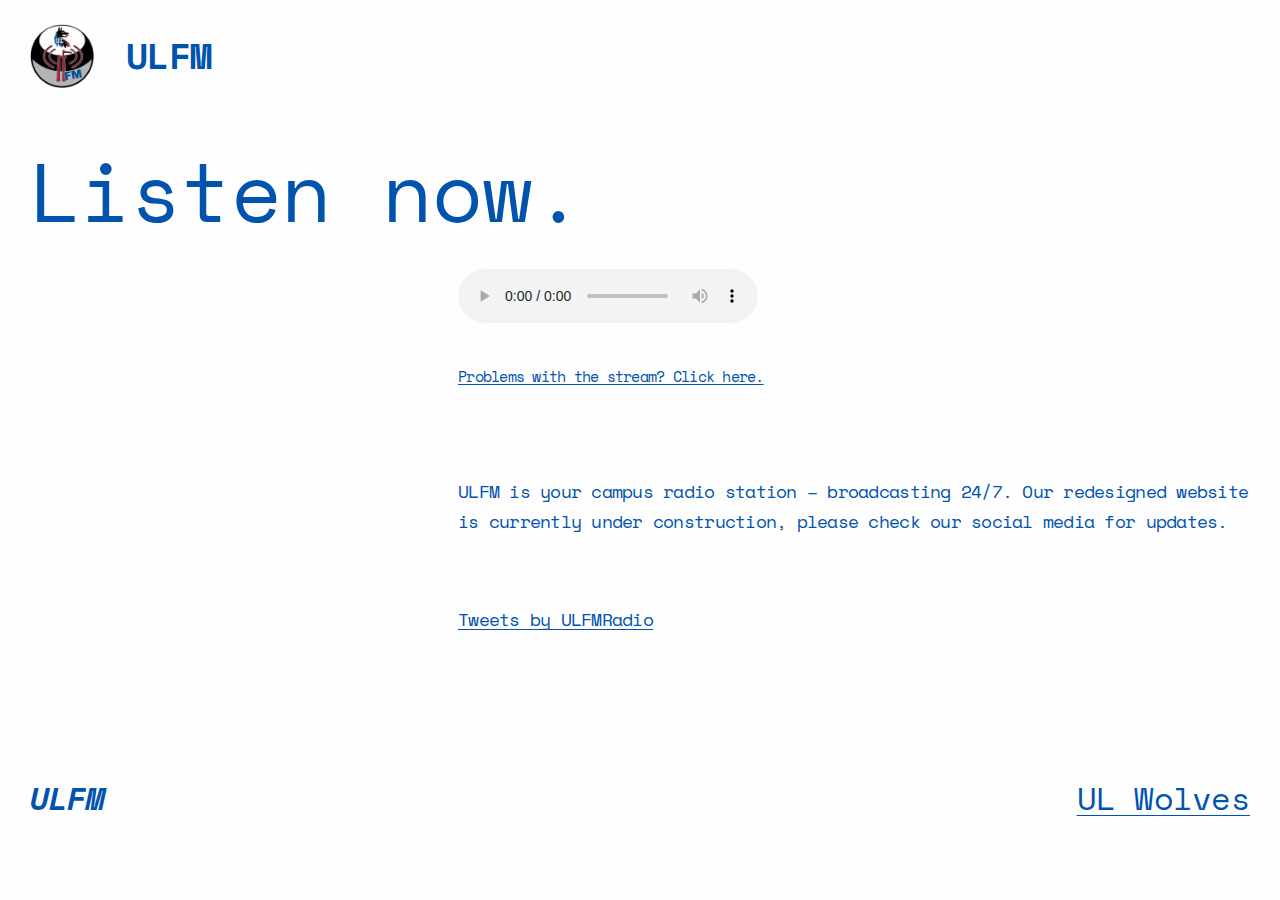
==== index.html @ d843464c "aaa" ====
<!DOCTYPE html>
<html lang="en-US">
<head>
	<meta charset="UTF-8">
	<meta name="viewport" content="width=device-width, initial-scale=1">
<meta name="robots" content="max-image-preview:large">
<title>Listen now. &#8211; ULFM</title>
<link rel="alternate" type="application/rss+xml" title="ULFM &raquo; Feed" href="/feed/">
<link rel="alternate" type="application/rss+xml" title="ULFM &raquo; Comments Feed" href="/comments/feed/">
<script>
window._wpemojiSettings = {"baseUrl":"https:\/\/s.w.org\/images\/core\/emoji\/14.0.0\/72x72\/","ext":".png","svgUrl":"https:\/\/s.w.org\/images\/core\/emoji\/14.0.0\/svg\/","svgExt":".svg","source":{"concatemoji":"\/wp-includes\/js\/wp-emoji-release.min.js?ver=6.1.1"}};
/*! This file is auto-generated */
!function(e,a,t){var n,r,o,i=a.createElement("canvas"),p=i.getContext&&i.getContext("2d");function s(e,t){var a=String.fromCharCode,e=(p.clearRect(0,0,i.width,i.height),p.fillText(a.apply(this,e),0,0),i.toDataURL());return p.clearRect(0,0,i.width,i.height),p.fillText(a.apply(this,t),0,0),e===i.toDataURL()}function c(e){var t=a.createElement("script");t.src=e,t.defer=t.type="text/javascript",a.getElementsByTagName("head")[0].appendChild(t)}for(o=Array("flag","emoji"),t.supports={everything:!0,everythingExceptFlag:!0},r=0;r<o.length;r++)t.supports[o[r]]=function(e){if(p&&p.fillText)switch(p.textBaseline="top",p.font="600 32px Arial",e){case"flag":return s([127987,65039,8205,9895,65039],[127987,65039,8203,9895,65039])?!1:!s([55356,56826,55356,56819],[55356,56826,8203,55356,56819])&&!s([55356,57332,56128,56423,56128,56418,56128,56421,56128,56430,56128,56423,56128,56447],[55356,57332,8203,56128,56423,8203,56128,56418,8203,56128,56421,8203,56128,56430,8203,56128,56423,8203,56128,56447]);case"emoji":return!s([129777,127995,8205,129778,127999],[129777,127995,8203,129778,127999])}return!1}(o[r]),t.supports.everything=t.supports.everything&&t.supports[o[r]],"flag"!==o[r]&&(t.supports.everythingExceptFlag=t.supports.everythingExceptFlag&&t.supports[o[r]]);t.supports.everythingExceptFlag=t.supports.everythingExceptFlag&&!t.supports.flag,t.DOMReady=!1,t.readyCallback=function(){t.DOMReady=!0},t.supports.everything||(n=function(){t.readyCallback()},a.addEventListener?(a.addEventListener("DOMContentLoaded",n,!1),e.addEventListener("load",n,!1)):(e.attachEvent("onload",n),a.attachEvent("onreadystatechange",function(){"complete"===a.readyState&&t.readyCallback()})),(e=t.source||{}).concatemoji?c(e.concatemoji):e.wpemoji&&e.twemoji&&(c(e.twemoji),c(e.wpemoji)))}(window,document,window._wpemojiSettings);
</script>
<style>img.wp-smiley,
img.emoji {
	display: inline !important;
	border: none !important;
	box-shadow: none !important;
	height: 1em !important;
	width: 1em !important;
	margin: 0 0.07em !important;
	vertical-align: -0.1em !important;
	background: none !important;
	padding: 0 !important;
}</style>
	<style id="wp-block-site-logo-inline-css">.wp-block-site-logo{box-sizing:border-box;line-height:0}.wp-block-site-logo a{display:inline-block}.wp-block-site-logo.is-default-size img{width:120px;height:auto}.wp-block-site-logo img{height:auto;max-width:100%}.wp-block-site-logo a,.wp-block-site-logo img{border-radius:inherit}.wp-block-site-logo.aligncenter{margin-left:auto;margin-right:auto;text-align:center}.wp-block-site-logo.is-style-rounded{border-radius:9999px}</style>
<style id="wp-block-heading-inline-css">h1.has-background,h2.has-background,h3.has-background,h4.has-background,h5.has-background,h6.has-background{padding:1.25em 2.375em}
h1,h2,h3,h4,h5,h6{line-height: 1.125;}</style>
<style id="wp-block-group-inline-css">.wp-block-group{box-sizing:border-box}</style>
<style id="wp-block-page-list-inline-css">.wp-block-navigation .wp-block-page-list{display:flex;flex-direction:var(--navigation-layout-direction,initial);justify-content:var(--navigation-layout-justify,initial);align-items:var(--navigation-layout-align,initial);flex-wrap:var(--navigation-layout-wrap,wrap);background-color:inherit}.wp-block-navigation .wp-block-navigation-item{background-color:inherit}</style>
<link rel="stylesheet" id="wp-block-navigation-css" href="/wp-includes/blocks/navigation/style.min.css?ver=6.1.1" media="all">
<style id="wp-block-navigation-inline-css">.wp-block-navigation{font-size: var(--wp--preset--font-size--large);text-decoration: none;text-transform: lowercase;}
.wp-block-navigation a:where(:not(.wp-element-button)){color: inherit;text-decoration: none;}
.wp-block-navigation a:where(:not(.wp-element-button)):hover{text-decoration: underline;}
.wp-block-navigation a:where(:not(.wp-element-button)):active{text-decoration: underline dotted;}</style>
<style id="wp-block-spacer-inline-css">.wp-block-spacer{clear:both}</style>
<style id="wp-block-post-featured-image-inline-css">.wp-block-post-featured-image{margin-left:0;margin-right:0}.wp-block-post-featured-image a{display:block}.wp-block-post-featured-image img{max-width:100%;width:100%;height:auto;vertical-align:bottom;box-sizing:border-box}.wp-block-post-featured-image.alignfull img,.wp-block-post-featured-image.alignwide img{width:100%}.wp-block-post-featured-image .wp-block-post-featured-image__overlay.has-background-dim{position:absolute;inset:0;background-color:#000}.wp-block-post-featured-image{position:relative}.wp-block-post-featured-image .wp-block-post-featured-image__overlay.has-background-gradient{background-color:transparent}.wp-block-post-featured-image .wp-block-post-featured-image__overlay.has-background-dim-0{opacity:0}.wp-block-post-featured-image .wp-block-post-featured-image__overlay.has-background-dim-10{opacity:.1}.wp-block-post-featured-image .wp-block-post-featured-image__overlay.has-background-dim-20{opacity:.2}.wp-block-post-featured-image .wp-block-post-featured-image__overlay.has-background-dim-30{opacity:.3}.wp-block-post-featured-image .wp-block-post-featured-image__overlay.has-background-dim-40{opacity:.4}.wp-block-post-featured-image .wp-block-post-featured-image__overlay.has-background-dim-50{opacity:.5}.wp-block-post-featured-image .wp-block-post-featured-image__overlay.has-background-dim-60{opacity:.6}.wp-block-post-featured-image .wp-block-post-featured-image__overlay.has-background-dim-70{opacity:.7}.wp-block-post-featured-image .wp-block-post-featured-image__overlay.has-background-dim-80{opacity:.8}.wp-block-post-featured-image .wp-block-post-featured-image__overlay.has-background-dim-90{opacity:.9}.wp-block-post-featured-image .wp-block-post-featured-image__overlay.has-background-dim-100{opacity:1}
.wp-block-post-featured-image img, .wp-block-post-featured-image .wp-block-post-featured-image__placeholder, .wp-block-post-featured-image .components-placeholder__illustration, .wp-block-post-featured-image .components-placeholder::before{filter: var(--wp--preset--duotone--default-filter);}</style>
<style id="wp-block-post-title-inline-css">.wp-block-post-title{word-break:break-word;box-sizing:border-box}.wp-block-post-title a{display:inline-block}
.wp-block-post-title{font-weight: 400;line-height: 1.125;margin-bottom: 0;}</style>
<style id="wp-block-paragraph-inline-css">.is-small-text{font-size:.875em}.is-regular-text{font-size:1em}.is-large-text{font-size:2.25em}.is-larger-text{font-size:3em}.has-drop-cap:not(:focus):first-letter{float:left;font-size:8.4em;line-height:.68;font-weight:100;margin:.05em .1em 0 0;text-transform:uppercase;font-style:normal}p.has-drop-cap.has-background{overflow:hidden}p.has-background{padding:1.25em 2.375em}:where(p.has-text-color:not(.has-link-color)) a{color:inherit}</style>
<style id="wp-block-embed-inline-css">.wp-block-embed.alignleft,.wp-block-embed.alignright,.wp-block[data-align=left]>[data-type="core/embed"],.wp-block[data-align=right]>[data-type="core/embed"]{max-width:360px;width:100%}.wp-block-embed.alignleft .wp-block-embed__wrapper,.wp-block-embed.alignright .wp-block-embed__wrapper,.wp-block[data-align=left]>[data-type="core/embed"] .wp-block-embed__wrapper,.wp-block[data-align=right]>[data-type="core/embed"] .wp-block-embed__wrapper{min-width:280px}.wp-block-cover .wp-block-embed{min-width:320px;min-height:240px}.wp-block-embed{overflow-wrap:break-word}.wp-block-embed figcaption{margin-top:.5em;margin-bottom:1em}.wp-block-embed iframe{max-width:100%}.wp-block-embed__wrapper{position:relative}.wp-embed-responsive .wp-has-aspect-ratio .wp-block-embed__wrapper:before{content:"";display:block;padding-top:50%}.wp-embed-responsive .wp-has-aspect-ratio iframe{position:absolute;top:0;right:0;bottom:0;left:0;height:100%;width:100%}.wp-embed-responsive .wp-embed-aspect-21-9 .wp-block-embed__wrapper:before{padding-top:42.85%}.wp-embed-responsive .wp-embed-aspect-18-9 .wp-block-embed__wrapper:before{padding-top:50%}.wp-embed-responsive .wp-embed-aspect-16-9 .wp-block-embed__wrapper:before{padding-top:56.25%}.wp-embed-responsive .wp-embed-aspect-4-3 .wp-block-embed__wrapper:before{padding-top:75%}.wp-embed-responsive .wp-embed-aspect-1-1 .wp-block-embed__wrapper:before{padding-top:100%}.wp-embed-responsive .wp-embed-aspect-9-16 .wp-block-embed__wrapper:before{padding-top:177.77%}.wp-embed-responsive .wp-embed-aspect-1-2 .wp-block-embed__wrapper:before{padding-top:200%}</style>
<style id="wp-block-columns-inline-css">.wp-block-columns{display:flex;margin-bottom:1.75em;box-sizing:border-box;flex-wrap:wrap!important;align-items:normal!important}@media (min-width:782px){.wp-block-columns{flex-wrap:nowrap!important}}.wp-block-columns.are-vertically-aligned-top{align-items:flex-start}.wp-block-columns.are-vertically-aligned-center{align-items:center}.wp-block-columns.are-vertically-aligned-bottom{align-items:flex-end}@media (max-width:781px){.wp-block-columns:not(.is-not-stacked-on-mobile)>.wp-block-column{flex-basis:100%!important}}@media (min-width:782px){.wp-block-columns:not(.is-not-stacked-on-mobile)>.wp-block-column{flex-basis:0;flex-grow:1}.wp-block-columns:not(.is-not-stacked-on-mobile)>.wp-block-column[style*=flex-basis]{flex-grow:0}}.wp-block-columns.is-not-stacked-on-mobile{flex-wrap:nowrap!important}.wp-block-columns.is-not-stacked-on-mobile>.wp-block-column{flex-basis:0;flex-grow:1}.wp-block-columns.is-not-stacked-on-mobile>.wp-block-column[style*=flex-basis]{flex-grow:0}:where(.wp-block-columns.has-background){padding:1.25em 2.375em}.wp-block-column{flex-grow:1;min-width:0;word-break:break-word;overflow-wrap:break-word}.wp-block-column.is-vertically-aligned-top{align-self:flex-start}.wp-block-column.is-vertically-aligned-center{align-self:center}.wp-block-column.is-vertically-aligned-bottom{align-self:flex-end}.wp-block-column.is-vertically-aligned-bottom,.wp-block-column.is-vertically-aligned-center,.wp-block-column.is-vertically-aligned-top{width:100%}</style>
<style id="wp-block-site-title-inline-css">.wp-block-site-title{font-size: var(--wp--preset--font-size--large);line-height: .8;}
.wp-block-site-title a:where(:not(.wp-element-button)){font-size: var(--wp--preset--font-size--large);font-style: italic;font-weight: 700;letter-spacing: -0.04em;text-decoration: underline solid;}
.wp-block-site-title a:where(:not(.wp-element-button)):hover{text-decoration: none;}</style>
<style id="wp-block-library-inline-css">:root{--wp-admin-theme-color:#007cba;--wp-admin-theme-color--rgb:0,124,186;--wp-admin-theme-color-darker-10:#006ba1;--wp-admin-theme-color-darker-10--rgb:0,107,161;--wp-admin-theme-color-darker-20:#005a87;--wp-admin-theme-color-darker-20--rgb:0,90,135;--wp-admin-border-width-focus:2px}@media (-webkit-min-device-pixel-ratio:2),(min-resolution:192dpi){:root{--wp-admin-border-width-focus:1.5px}}.wp-element-button{cursor:pointer}:root{--wp--preset--font-size--normal:16px;--wp--preset--font-size--huge:42px}:root .has-very-light-gray-background-color{background-color:#eee}:root .has-very-dark-gray-background-color{background-color:#313131}:root .has-very-light-gray-color{color:#eee}:root .has-very-dark-gray-color{color:#313131}:root .has-vivid-green-cyan-to-vivid-cyan-blue-gradient-background{background:linear-gradient(135deg,#00d084,#0693e3)}:root .has-purple-crush-gradient-background{background:linear-gradient(135deg,#34e2e4,#4721fb 50%,#ab1dfe)}:root .has-hazy-dawn-gradient-background{background:linear-gradient(135deg,#faaca8,#dad0ec)}:root .has-subdued-olive-gradient-background{background:linear-gradient(135deg,#fafae1,#67a671)}:root .has-atomic-cream-gradient-background{background:linear-gradient(135deg,#fdd79a,#004a59)}:root .has-nightshade-gradient-background{background:linear-gradient(135deg,#330968,#31cdcf)}:root .has-midnight-gradient-background{background:linear-gradient(135deg,#020381,#2874fc)}.has-regular-font-size{font-size:1em}.has-larger-font-size{font-size:2.625em}.has-normal-font-size{font-size:var(--wp--preset--font-size--normal)}.has-huge-font-size{font-size:var(--wp--preset--font-size--huge)}.has-text-align-center{text-align:center}.has-text-align-left{text-align:left}.has-text-align-right{text-align:right}#end-resizable-editor-section{display:none}.aligncenter{clear:both}.items-justified-left{justify-content:flex-start}.items-justified-center{justify-content:center}.items-justified-right{justify-content:flex-end}.items-justified-space-between{justify-content:space-between}.screen-reader-text{border:0;clip:rect(1px,1px,1px,1px);clip-path:inset(50%);height:1px;margin:-1px;overflow:hidden;padding:0;position:absolute;width:1px;word-wrap:normal!important}.screen-reader-text:focus{background-color:#ddd;clip:auto!important;clip-path:none;color:#444;display:block;font-size:1em;height:auto;left:5px;line-height:normal;padding:15px 23px 14px;text-decoration:none;top:5px;width:auto;z-index:100000}html :where(.has-border-color){border-style:solid}html :where([style*=border-top-color]){border-top-style:solid}html :where([style*=border-right-color]){border-right-style:solid}html :where([style*=border-bottom-color]){border-bottom-style:solid}html :where([style*=border-left-color]){border-left-style:solid}html :where([style*=border-width]){border-style:solid}html :where([style*=border-top-width]){border-top-style:solid}html :where([style*=border-right-width]){border-right-style:solid}html :where([style*=border-bottom-width]){border-bottom-style:solid}html :where([style*=border-left-width]){border-left-style:solid}html :where(img[class*=wp-image-]){height:auto;max-width:100%}figure{margin:0 0 1em}</style>
<style id="global-styles-inline-css">body{--wp--preset--color--black: #000000;--wp--preset--color--cyan-bluish-gray: #abb8c3;--wp--preset--color--white: #ffffff;--wp--preset--color--pale-pink: #f78da7;--wp--preset--color--vivid-red: #cf2e2e;--wp--preset--color--luminous-vivid-orange: #ff6900;--wp--preset--color--luminous-vivid-amber: #fcb900;--wp--preset--color--light-green-cyan: #7bdcb5;--wp--preset--color--vivid-green-cyan: #00d084;--wp--preset--color--pale-cyan-blue: #8ed1fc;--wp--preset--color--vivid-cyan-blue: #0693e3;--wp--preset--color--vivid-purple: #9b51e0;--wp--preset--color--foreground: #000AFF;--wp--preset--color--background: #F6EB80;--wp--preset--color--secondary: #FFF7A7;--wp--preset--gradient--vivid-cyan-blue-to-vivid-purple: linear-gradient(135deg,rgba(6,147,227,1) 0%,rgb(155,81,224) 100%);--wp--preset--gradient--light-green-cyan-to-vivid-green-cyan: linear-gradient(135deg,rgb(122,220,180) 0%,rgb(0,208,130) 100%);--wp--preset--gradient--luminous-vivid-amber-to-luminous-vivid-orange: linear-gradient(135deg,rgba(252,185,0,1) 0%,rgba(255,105,0,1) 100%);--wp--preset--gradient--luminous-vivid-orange-to-vivid-red: linear-gradient(135deg,rgba(255,105,0,1) 0%,rgb(207,46,46) 100%);--wp--preset--gradient--very-light-gray-to-cyan-bluish-gray: linear-gradient(135deg,rgb(238,238,238) 0%,rgb(169,184,195) 100%);--wp--preset--gradient--cool-to-warm-spectrum: linear-gradient(135deg,rgb(74,234,220) 0%,rgb(151,120,209) 20%,rgb(207,42,186) 40%,rgb(238,44,130) 60%,rgb(251,105,98) 80%,rgb(254,248,76) 100%);--wp--preset--gradient--blush-light-purple: linear-gradient(135deg,rgb(255,206,236) 0%,rgb(152,150,240) 100%);--wp--preset--gradient--blush-bordeaux: linear-gradient(135deg,rgb(254,205,165) 0%,rgb(254,45,45) 50%,rgb(107,0,62) 100%);--wp--preset--gradient--luminous-dusk: linear-gradient(135deg,rgb(255,203,112) 0%,rgb(199,81,192) 50%,rgb(65,88,208) 100%);--wp--preset--gradient--pale-ocean: linear-gradient(135deg,rgb(255,245,203) 0%,rgb(182,227,212) 50%,rgb(51,167,181) 100%);--wp--preset--gradient--electric-grass: linear-gradient(135deg,rgb(202,248,128) 0%,rgb(113,206,126) 100%);--wp--preset--gradient--midnight: linear-gradient(135deg,rgb(2,3,129) 0%,rgb(40,116,252) 100%);--wp--preset--duotone--dark-grayscale: url('#wp-duotone-dark-grayscale');--wp--preset--duotone--grayscale: url('#wp-duotone-grayscale');--wp--preset--duotone--purple-yellow: url('#wp-duotone-purple-yellow');--wp--preset--duotone--blue-red: url('#wp-duotone-blue-red');--wp--preset--duotone--midnight: url('#wp-duotone-midnight');--wp--preset--duotone--magenta-yellow: url('#wp-duotone-magenta-yellow');--wp--preset--duotone--purple-green: url('#wp-duotone-purple-green');--wp--preset--duotone--blue-orange: url('#wp-duotone-blue-orange');--wp--preset--duotone--default-filter: url('#wp-duotone-default-filter');--wp--preset--font-size--small: clamp(0.875rem, 0.875rem + ((1vw - 0.48rem) * 0.24), 1rem);--wp--preset--font-size--medium: clamp(1rem, 1rem + ((1vw - 0.48rem) * 0.481), 1.25rem);--wp--preset--font-size--large: clamp(1.25rem, 1.25rem + ((1vw - 0.48rem) * 2.404), 2.5rem);--wp--preset--font-size--x-large: 3rem;--wp--preset--font-family--spacemono: SpaceMono, serif;--wp--preset--spacing--20: 0.44rem;--wp--preset--spacing--30: 0.67rem;--wp--preset--spacing--40: 1rem;--wp--preset--spacing--50: 1.5rem;--wp--preset--spacing--60: 2.25rem;--wp--preset--spacing--70: 3.38rem;--wp--preset--spacing--80: 5.06rem;--wp--custom--gap--horizontal: min(30px, 5vw);--wp--custom--gap--vertical: min(30px, 5vw);}body { margin: 0;--wp--style--global--content-size: 900px;--wp--style--global--wide-size: 1200px; }.wp-site-blocks > .alignleft { float: left; margin-right: 2em; }.wp-site-blocks > .alignright { float: right; margin-left: 2em; }.wp-site-blocks > .aligncenter { justify-content: center; margin-left: auto; margin-right: auto; }.wp-site-blocks > * { margin-block-start: 0; margin-block-end: 0; }.wp-site-blocks > * + * { margin-block-start: 2rem; }body { --wp--style--block-gap: 2rem; }body .is-layout-flow > *{margin-block-start: 0;margin-block-end: 0;}body .is-layout-flow > * + *{margin-block-start: 2rem;margin-block-end: 0;}body .is-layout-constrained > *{margin-block-start: 0;margin-block-end: 0;}body .is-layout-constrained > * + *{margin-block-start: 2rem;margin-block-end: 0;}body .is-layout-flex{gap: 2rem;}body .is-layout-flow > .alignleft{float: left;margin-inline-start: 0;margin-inline-end: 2em;}body .is-layout-flow > .alignright{float: right;margin-inline-start: 2em;margin-inline-end: 0;}body .is-layout-flow > .aligncenter{margin-left: auto !important;margin-right: auto !important;}body .is-layout-constrained > .alignleft{float: left;margin-inline-start: 0;margin-inline-end: 2em;}body .is-layout-constrained > .alignright{float: right;margin-inline-start: 2em;margin-inline-end: 0;}body .is-layout-constrained > .aligncenter{margin-left: auto !important;margin-right: auto !important;}body .is-layout-constrained > :where(:not(.alignleft):not(.alignright):not(.alignfull)){max-width: var(--wp--style--global--content-size);margin-left: auto !important;margin-right: auto !important;}body .is-layout-constrained > .alignwide{max-width: var(--wp--style--global--wide-size);}body .is-layout-flex{display: flex;}body .is-layout-flex{flex-wrap: wrap;align-items: center;}body .is-layout-flex > *{margin: 0;}body{background-color: #fefefe;color: #0153ae;font-family: var(--wp--preset--font-family--spacemono);font-size: var(--wp--preset--font-size--medium);letter-spacing: -0.04em;line-height: 1.6;padding-top: 0px;padding-right: 0px;padding-bottom: 0px;padding-left: 0px;}a:where(:not(.wp-element-button)){color: #0153ae;text-decoration: underline solid;}a:where(:not(.wp-element-button)):hover{text-decoration: none;}a:where(:not(.wp-element-button)):active{text-decoration: underline dotted;}h1, h2, h3, h4, h5, h6{color: #0153ae;}h1{font-size: clamp(3.75rem, calc(3.75rem + ((1vw - 0.48rem) * 8.4135)), 8.125rem);font-weight: 400;line-height: 1em;}h2{font-size: clamp(2.5rem, calc(2.5rem + ((1vw - 0.48rem) * 8.4135)), 6.875rem);font-weight: 400;line-height: 1em;}h3{font-size: clamp(1.875rem, calc(1.875rem + ((1vw - 0.48rem) * 1.2019)), 2.5rem);font-weight: 700;}h4{font-size: clamp(1.75rem, calc(1.75rem + ((1vw - 0.48rem) * 0.4808)), 2rem);font-weight: 700;}h5{font-size: clamp(0.938rem, 0.938rem + ((1vw - 0.48rem) * 0.6), 1.25rem);font-weight: 700;}h6{font-size: var(--wp--preset--font-size--small);font-weight: 700;}.wp-element-button, .wp-block-button__link{background-color: #0153ae;border-radius: 999px;border-color: transparent;border-width: 1.5px;border-style: solid;color: var(--wp--preset--color--background);font-family: var(--wp--preset--font-family--spacemono);font-size: var(--wp--preset--font-size--medium);font-weight: normal;line-height: 2;padding-top: calc(0.05em + 2px);padding-right: calc(1.333em + 2px);padding-bottom: calc(0.05em + 2px);padding-left: calc(1.333em + 2px);text-decoration: none;}.has-black-color{color: var(--wp--preset--color--black) !important;}.has-cyan-bluish-gray-color{color: var(--wp--preset--color--cyan-bluish-gray) !important;}.has-white-color{color: var(--wp--preset--color--white) !important;}.has-pale-pink-color{color: var(--wp--preset--color--pale-pink) !important;}.has-vivid-red-color{color: var(--wp--preset--color--vivid-red) !important;}.has-luminous-vivid-orange-color{color: var(--wp--preset--color--luminous-vivid-orange) !important;}.has-luminous-vivid-amber-color{color: var(--wp--preset--color--luminous-vivid-amber) !important;}.has-light-green-cyan-color{color: var(--wp--preset--color--light-green-cyan) !important;}.has-vivid-green-cyan-color{color: var(--wp--preset--color--vivid-green-cyan) !important;}.has-pale-cyan-blue-color{color: var(--wp--preset--color--pale-cyan-blue) !important;}.has-vivid-cyan-blue-color{color: var(--wp--preset--color--vivid-cyan-blue) !important;}.has-vivid-purple-color{color: var(--wp--preset--color--vivid-purple) !important;}.has-foreground-color{color: var(--wp--preset--color--foreground) !important;}.has-background-color{color: var(--wp--preset--color--background) !important;}.has-secondary-color{color: var(--wp--preset--color--secondary) !important;}.has-black-background-color{background-color: var(--wp--preset--color--black) !important;}.has-cyan-bluish-gray-background-color{background-color: var(--wp--preset--color--cyan-bluish-gray) !important;}.has-white-background-color{background-color: var(--wp--preset--color--white) !important;}.has-pale-pink-background-color{background-color: var(--wp--preset--color--pale-pink) !important;}.has-vivid-red-background-color{background-color: var(--wp--preset--color--vivid-red) !important;}.has-luminous-vivid-orange-background-color{background-color: var(--wp--preset--color--luminous-vivid-orange) !important;}.has-luminous-vivid-amber-background-color{background-color: var(--wp--preset--color--luminous-vivid-amber) !important;}.has-light-green-cyan-background-color{background-color: var(--wp--preset--color--light-green-cyan) !important;}.has-vivid-green-cyan-background-color{background-color: var(--wp--preset--color--vivid-green-cyan) !important;}.has-pale-cyan-blue-background-color{background-color: var(--wp--preset--color--pale-cyan-blue) !important;}.has-vivid-cyan-blue-background-color{background-color: var(--wp--preset--color--vivid-cyan-blue) !important;}.has-vivid-purple-background-color{background-color: var(--wp--preset--color--vivid-purple) !important;}.has-foreground-background-color{background-color: var(--wp--preset--color--foreground) !important;}.has-background-background-color{background-color: var(--wp--preset--color--background) !important;}.has-secondary-background-color{background-color: var(--wp--preset--color--secondary) !important;}.has-black-border-color{border-color: var(--wp--preset--color--black) !important;}.has-cyan-bluish-gray-border-color{border-color: var(--wp--preset--color--cyan-bluish-gray) !important;}.has-white-border-color{border-color: var(--wp--preset--color--white) !important;}.has-pale-pink-border-color{border-color: var(--wp--preset--color--pale-pink) !important;}.has-vivid-red-border-color{border-color: var(--wp--preset--color--vivid-red) !important;}.has-luminous-vivid-orange-border-color{border-color: var(--wp--preset--color--luminous-vivid-orange) !important;}.has-luminous-vivid-amber-border-color{border-color: var(--wp--preset--color--luminous-vivid-amber) !important;}.has-light-green-cyan-border-color{border-color: var(--wp--preset--color--light-green-cyan) !important;}.has-vivid-green-cyan-border-color{border-color: var(--wp--preset--color--vivid-green-cyan) !important;}.has-pale-cyan-blue-border-color{border-color: var(--wp--preset--color--pale-cyan-blue) !important;}.has-vivid-cyan-blue-border-color{border-color: var(--wp--preset--color--vivid-cyan-blue) !important;}.has-vivid-purple-border-color{border-color: var(--wp--preset--color--vivid-purple) !important;}.has-foreground-border-color{border-color: var(--wp--preset--color--foreground) !important;}.has-background-border-color{border-color: var(--wp--preset--color--background) !important;}.has-secondary-border-color{border-color: var(--wp--preset--color--secondary) !important;}.has-vivid-cyan-blue-to-vivid-purple-gradient-background{background: var(--wp--preset--gradient--vivid-cyan-blue-to-vivid-purple) !important;}.has-light-green-cyan-to-vivid-green-cyan-gradient-background{background: var(--wp--preset--gradient--light-green-cyan-to-vivid-green-cyan) !important;}.has-luminous-vivid-amber-to-luminous-vivid-orange-gradient-background{background: var(--wp--preset--gradient--luminous-vivid-amber-to-luminous-vivid-orange) !important;}.has-luminous-vivid-orange-to-vivid-red-gradient-background{background: var(--wp--preset--gradient--luminous-vivid-orange-to-vivid-red) !important;}.has-very-light-gray-to-cyan-bluish-gray-gradient-background{background: var(--wp--preset--gradient--very-light-gray-to-cyan-bluish-gray) !important;}.has-cool-to-warm-spectrum-gradient-background{background: var(--wp--preset--gradient--cool-to-warm-spectrum) !important;}.has-blush-light-purple-gradient-background{background: var(--wp--preset--gradient--blush-light-purple) !important;}.has-blush-bordeaux-gradient-background{background: var(--wp--preset--gradient--blush-bordeaux) !important;}.has-luminous-dusk-gradient-background{background: var(--wp--preset--gradient--luminous-dusk) !important;}.has-pale-ocean-gradient-background{background: var(--wp--preset--gradient--pale-ocean) !important;}.has-electric-grass-gradient-background{background: var(--wp--preset--gradient--electric-grass) !important;}.has-midnight-gradient-background{background: var(--wp--preset--gradient--midnight) !important;}.has-small-font-size{font-size: var(--wp--preset--font-size--small) !important;}.has-medium-font-size{font-size: var(--wp--preset--font-size--medium) !important;}.has-large-font-size{font-size: var(--wp--preset--font-size--large) !important;}.has-x-large-font-size{font-size: var(--wp--preset--font-size--x-large) !important;}.has-spacemono-font-family{font-family: var(--wp--preset--font-family--spacemono) !important;}</style>
<style id="core-block-supports-inline-css">.wp-block-navigation.wp-container-4{justify-content:flex-start;}.wp-block-group.wp-container-5{justify-content:space-between;}.wp-block-group.wp-container-6 > *{margin-block-start:0;margin-block-end:0;}.wp-block-group.wp-container-6.wp-block-group.wp-container-6 > * + *{margin-block-start:0px;margin-block-end:0;}.wp-block-columns.wp-container-10{flex-wrap:nowrap;}.wp-block-group.wp-container-11{gap:0.5rem;flex-direction:column;align-items:flex-start;}.wp-block-group.wp-container-12{gap:0.5rem;flex-direction:column;align-items:flex-end;}.wp-block-group.wp-container-13{flex-wrap:nowrap;justify-content:space-between;}</style>
<style id="wp-webfonts-inline-css">@font-face{font-family:SpaceMono;font-style:normal;font-weight:400;font-display:block;src:local(SpaceMono), url('/wp-content/themes/disco/assets/fonts/SpaceMono-Regular.ttf') format('truetype');font-stretch:normal;}@font-face{font-family:SpaceMono;font-style:italic;font-weight:400;font-display:block;src:local(SpaceMono), url('/wp-content/themes/disco/assets/fonts/SpaceMono-Italic.ttf') format('truetype');font-stretch:normal;}@font-face{font-family:SpaceMono;font-style:normal;font-weight:700;font-display:block;src:local(SpaceMono), url('/wp-content/themes/disco/assets/fonts/SpaceMono-Bold.ttf') format('truetype');font-stretch:normal;}@font-face{font-family:SpaceMono;font-style:italic;font-weight:700;font-display:block;src:local(SpaceMono), url('/wp-content/themes/disco/assets/fonts/SpaceMono-BoldItalic.ttf') format('truetype');font-stretch:normal;}</style>
<link rel="stylesheet" id="disco-style-css" href="/wp-content/themes/disco/style.css?ver=1.0.3" media="all">
<script src="/wp-includes/blocks/navigation/view.min.js?ver=c24330f635f5cb9d5e0e" id="wp-block-navigation-view-js"></script>
<script src="/wp-includes/blocks/navigation/view-modal.min.js?ver=45f05135277abf0b0408" id="wp-block-navigation-view-2-js"></script>
<link rel="https://api.w.org/" href="/wp-json/">
<link rel="alternate" type="application/json" href="/wp-json/wp/v2/pages/73">
<link rel="EditURI" type="application/rsd+xml" title="RSD" href="/xmlrpc.php?rsd">
<link rel="wlwmanifest" type="application/wlwmanifest+xml" href="/wp-includes/wlwmanifest.xml">
<meta name="generator" content="WordPress 6.1.1">
<link rel="canonical" href="/listen-now/">
<link rel="shortlink" href="/?p=73">
<link rel="alternate" type="application/json+oembed" href="/wp-json/oembed/1.0/embed?url=http%3A%2F%2F%2Flisten-now%2F">
<link rel="alternate" type="text/xml+oembed" href="/wp-json/oembed/1.0/embed?url=http%3A%2F%2F%2Flisten-now%2F#038;format=xml">
<link rel="icon" href="/wp-content/uploads/2023/01/ULFM-Logo-150x150.jpg" sizes="32x32">
<link rel="icon" href="/wp-content/uploads/2023/01/ULFM-Logo-300x300.jpg" sizes="192x192">
<link rel="apple-touch-icon" href="/wp-content/uploads/2023/01/ULFM-Logo-300x300.jpg">
<meta name="msapplication-TileImage" content="/wp-content/uploads/2023/01/ULFM-Logo-300x300.jpg">
</head>

<body class="page-template-default page page-id-73 wp-custom-logo wp-embed-responsive">
<svg xmlns="http://www.w3.org/2000/svg" viewbox="0 0 0 0" width="0" height="0" focusable="false" role="none" style="visibility: hidden; position: absolute; left: -9999px; overflow: hidden;"><defs><filter id="wp-duotone-dark-grayscale"><fecolormatrix color-interpolation-filters="sRGB" type="matrix" values=" .299 .587 .114 0 0 .299 .587 .114 0 0 .299 .587 .114 0 0 .299 .587 .114 0 0 "></fecolormatrix><fecomponenttransfer color-interpolation-filters="sRGB"><fefuncr type="table" tablevalues="0 0.49803921568627"></fefuncr><fefuncg type="table" tablevalues="0 0.49803921568627"></fefuncg><fefuncb type="table" tablevalues="0 0.49803921568627"></fefuncb><fefunca type="table" tablevalues="1 1"></fefunca></fecomponenttransfer><fecomposite in2="SourceGraphic" operator="in"></fecomposite></filter></defs></svg><svg xmlns="http://www.w3.org/2000/svg" viewbox="0 0 0 0" width="0" height="0" focusable="false" role="none" style="visibility: hidden; position: absolute; left: -9999px; overflow: hidden;"><defs><filter id="wp-duotone-grayscale"><fecolormatrix color-interpolation-filters="sRGB" type="matrix" values=" .299 .587 .114 0 0 .299 .587 .114 0 0 .299 .587 .114 0 0 .299 .587 .114 0 0 "></fecolormatrix><fecomponenttransfer color-interpolation-filters="sRGB"><fefuncr type="table" tablevalues="0 1"></fefuncr><fefuncg type="table" tablevalues="0 1"></fefuncg><fefuncb type="table" tablevalues="0 1"></fefuncb><fefunca type="table" tablevalues="1 1"></fefunca></fecomponenttransfer><fecomposite in2="SourceGraphic" operator="in"></fecomposite></filter></defs></svg><svg xmlns="http://www.w3.org/2000/svg" viewbox="0 0 0 0" width="0" height="0" focusable="false" role="none" style="visibility: hidden; position: absolute; left: -9999px; overflow: hidden;"><defs><filter id="wp-duotone-purple-yellow"><fecolormatrix color-interpolation-filters="sRGB" type="matrix" values=" .299 .587 .114 0 0 .299 .587 .114 0 0 .299 .587 .114 0 0 .299 .587 .114 0 0 "></fecolormatrix><fecomponenttransfer color-interpolation-filters="sRGB"><fefuncr type="table" tablevalues="0.54901960784314 0.98823529411765"></fefuncr><fefuncg type="table" tablevalues="0 1"></fefuncg><fefuncb type="table" tablevalues="0.71764705882353 0.25490196078431"></fefuncb><fefunca type="table" tablevalues="1 1"></fefunca></fecomponenttransfer><fecomposite in2="SourceGraphic" operator="in"></fecomposite></filter></defs></svg><svg xmlns="http://www.w3.org/2000/svg" viewbox="0 0 0 0" width="0" height="0" focusable="false" role="none" style="visibility: hidden; position: absolute; left: -9999px; overflow: hidden;"><defs><filter id="wp-duotone-blue-red"><fecolormatrix color-interpolation-filters="sRGB" type="matrix" values=" .299 .587 .114 0 0 .299 .587 .114 0 0 .299 .587 .114 0 0 .299 .587 .114 0 0 "></fecolormatrix><fecomponenttransfer color-interpolation-filters="sRGB"><fefuncr type="table" tablevalues="0 1"></fefuncr><fefuncg type="table" tablevalues="0 0.27843137254902"></fefuncg><fefuncb type="table" tablevalues="0.5921568627451 0.27843137254902"></fefuncb><fefunca type="table" tablevalues="1 1"></fefunca></fecomponenttransfer><fecomposite in2="SourceGraphic" operator="in"></fecomposite></filter></defs></svg><svg xmlns="http://www.w3.org/2000/svg" viewbox="0 0 0 0" width="0" height="0" focusable="false" role="none" style="visibility: hidden; position: absolute; left: -9999px; overflow: hidden;"><defs><filter id="wp-duotone-midnight"><fecolormatrix color-interpolation-filters="sRGB" type="matrix" values=" .299 .587 .114 0 0 .299 .587 .114 0 0 .299 .587 .114 0 0 .299 .587 .114 0 0 "></fecolormatrix><fecomponenttransfer color-interpolation-filters="sRGB"><fefuncr type="table" tablevalues="0 0"></fefuncr><fefuncg type="table" tablevalues="0 0.64705882352941"></fefuncg><fefuncb type="table" tablevalues="0 1"></fefuncb><fefunca type="table" tablevalues="1 1"></fefunca></fecomponenttransfer><fecomposite in2="SourceGraphic" operator="in"></fecomposite></filter></defs></svg><svg xmlns="http://www.w3.org/2000/svg" viewbox="0 0 0 0" width="0" height="0" focusable="false" role="none" style="visibility: hidden; position: absolute; left: -9999px; overflow: hidden;"><defs><filter id="wp-duotone-magenta-yellow"><fecolormatrix color-interpolation-filters="sRGB" type="matrix" values=" .299 .587 .114 0 0 .299 .587 .114 0 0 .299 .587 .114 0 0 .299 .587 .114 0 0 "></fecolormatrix><fecomponenttransfer color-interpolation-filters="sRGB"><fefuncr type="table" tablevalues="0.78039215686275 1"></fefuncr><fefuncg type="table" tablevalues="0 0.94901960784314"></fefuncg><fefuncb type="table" tablevalues="0.35294117647059 0.47058823529412"></fefuncb><fefunca type="table" tablevalues="1 1"></fefunca></fecomponenttransfer><fecomposite in2="SourceGraphic" operator="in"></fecomposite></filter></defs></svg><svg xmlns="http://www.w3.org/2000/svg" viewbox="0 0 0 0" width="0" height="0" focusable="false" role="none" style="visibility: hidden; position: absolute; left: -9999px; overflow: hidden;"><defs><filter id="wp-duotone-purple-green"><fecolormatrix color-interpolation-filters="sRGB" type="matrix" values=" .299 .587 .114 0 0 .299 .587 .114 0 0 .299 .587 .114 0 0 .299 .587 .114 0 0 "></fecolormatrix><fecomponenttransfer color-interpolation-filters="sRGB"><fefuncr type="table" tablevalues="0.65098039215686 0.40392156862745"></fefuncr><fefuncg type="table" tablevalues="0 1"></fefuncg><fefuncb type="table" tablevalues="0.44705882352941 0.4"></fefuncb><fefunca type="table" tablevalues="1 1"></fefunca></fecomponenttransfer><fecomposite in2="SourceGraphic" operator="in"></fecomposite></filter></defs></svg><svg xmlns="http://www.w3.org/2000/svg" viewbox="0 0 0 0" width="0" height="0" focusable="false" role="none" style="visibility: hidden; position: absolute; left: -9999px; overflow: hidden;"><defs><filter id="wp-duotone-blue-orange"><fecolormatrix color-interpolation-filters="sRGB" type="matrix" values=" .299 .587 .114 0 0 .299 .587 .114 0 0 .299 .587 .114 0 0 .299 .587 .114 0 0 "></fecolormatrix><fecomponenttransfer color-interpolation-filters="sRGB"><fefuncr type="table" tablevalues="0.098039215686275 1"></fefuncr><fefuncg type="table" tablevalues="0 0.66274509803922"></fefuncg><fefuncb type="table" tablevalues="0.84705882352941 0.41960784313725"></fefuncb><fefunca type="table" tablevalues="1 1"></fefunca></fecomponenttransfer><fecomposite in2="SourceGraphic" operator="in"></fecomposite></filter></defs></svg><svg xmlns="http://www.w3.org/2000/svg" viewbox="0 0 0 0" width="0" height="0" focusable="false" role="none" style="visibility: hidden; position: absolute; left: -9999px; overflow: hidden;"><defs><filter id="wp-duotone-default-filter"><fecolormatrix color-interpolation-filters="sRGB" type="matrix" values=" .299 .587 .114 0 0 .299 .587 .114 0 0 .299 .587 .114 0 0 .299 .587 .114 0 0 "></fecolormatrix><fecomponenttransfer color-interpolation-filters="sRGB"><fefuncr type="table" tablevalues="0 0.96470588235294"></fefuncr><fefuncg type="table" tablevalues="0.03921568627451 0.92156862745098"></fefuncg><fefuncb type="table" tablevalues="1 0.50196078431373"></fefuncb><fefunca type="table" tablevalues="1 1"></fefunca></fecomponenttransfer><fecomposite in2="SourceGraphic" operator="in"></fecomposite></filter></defs></svg>
<div class="wp-site-blocks">
<header class="wp-block-template-part">
<div class="is-layout-constrained wp-container-6 wp-block-group gapless-group">
<div class="is-content-justification-space-between is-layout-flex wp-container-5 wp-block-group alignfull" style="padding-top:1.5rem;padding-bottom:1.5rem">
<div class="is-layout-flex wp-block-group">
<div class="wp-block-site-logo"><a href="/" class="custom-logo-link" rel="home"><img width="64" height="64" src="/wp-content/uploads/2023/01/ULFM-Logo.jpg" class="custom-logo" alt="ULFM" decoding="async" srcset="/wp-content/uploads/2023/01/ULFM-Logo.jpg 1356w, /wp-content/uploads/2023/01/ULFM-Logo-300x300.jpg 300w, /wp-content/uploads/2023/01/ULFM-Logo-1022x1024.jpg 1022w, /wp-content/uploads/2023/01/ULFM-Logo-150x150.jpg 150w, /wp-content/uploads/2023/01/ULFM-Logo-768x769.jpg 768w" sizes="(max-width: 64px) 100vw, 64px"></a></div>


<h3>ULFM</h3>



<div class="is-layout-flow wp-block-group"></div>
</div>





<div style="height:32px" aria-hidden="true" class="wp-block-spacer"></div>
</div>
</header>


<center></center>
<h2 class="wp-block-post-title">Listen now.</h2>


<div class="is-layout-flex wp-container-10 wp-block-columns">
<div class="is-layout-flow wp-block-column" style="flex-basis:33.33%"></div>



<div class="is-layout-flow wp-block-column" style="flex-basis:66.66%"><div class="is-layout-flow entry-content wp-block-post-content">
<audio controls="">
  <source src="https://stream.ulcompsoc.ie/ulfm.mp3" type="audio/mpeg">
  Your browser does not support the audio tag.
</audio>



<p class="has-text-align-left has-small-font-size"><a href="https://stream.ulcompsoc.ie/ulfm.mp3" data-type="URL" data-id="https://stream.ulcompsoc.ie/ulfm.mp3">Problems with the stream? Click here.</a></p>



<div style="height:25px" aria-hidden="true" class="wp-block-spacer"></div>


<p class="has-text-align-left">ULFM is your campus radio station &#8211; broadcasting 24/7. Our redesigned website is currently under construction, please check our social media for updates.</p>


<div style="height:5px" aria-hidden="true" class="wp-block-spacer"></div>



<figure class="wp-block-embed is-type-rich is-provider-twitter wp-block-embed-twitter"><div class="wp-block-embed__wrapper">
<a class="twitter-timeline" data-width="500" data-height="750" data-dnt="true" href="https://twitter.com/ULFMRadio?ref_src=twsrc%5Etfw">Tweets by ULFMRadio</a><script async src="https://platform.twitter.com/widgets.js" charset="utf-8"></script>
</div></figure>
</div></div>
</div>


<footer class="wp-block-template-part">
<div class="is-layout-flow wp-block-group">
<div style="height:clamp(3rem, calc(3rem + ((1vw - 0.48rem) * 5.7692)), 6rem)" aria-hidden="true" class="wp-block-spacer"></div>



<div class="is-content-justification-space-between is-nowrap is-layout-flex wp-container-13 wp-block-group">
<div class="is-vertical is-layout-flex wp-container-11 wp-block-group"><h2 style="line-height:1.3;" class="wp-block-site-title has-large-font-size"><a href="/" target="_self" rel="home">ULFM</a></h2></div>



<div class="is-vertical is-content-justification-right is-layout-flex wp-container-12 wp-block-group">
<p class="has-text-align-right has-large-font-size" style="line-height:1.3"><a href="https://ulwolves.ie/society/ulfm">UL Wolves</a></p>
</div>
</div>



<p></p>



<div style="height:1rem" aria-hidden="true" class="wp-block-spacer"></div>
</div>
</footer>
</div>

		<style id="skip-link-styles">.skip-link.screen-reader-text {
			border: 0;
			clip: rect(1px,1px,1px,1px);
			clip-path: inset(50%);
			height: 1px;
			margin: -1px;
			overflow: hidden;
			padding: 0;
			position: absolute !important;
			width: 1px;
			word-wrap: normal !important;
		}

		.skip-link.screen-reader-text:focus {
			background-color: #eee;
			clip: auto !important;
			clip-path: none;
			color: #444;
			display: block;
			font-size: 1em;
			height: auto;
			left: 5px;
			line-height: normal;
			padding: 15px 23px 14px;
			text-decoration: none;
			top: 5px;
			width: auto;
			z-index: 100000;
		}</style>
		<script>( function() {
		var skipLinkTarget = document.querySelector( 'main' ),
			sibling,
			skipLinkTargetID,
			skipLink;

		// Early exit if a skip-link target can't be located.
		if ( ! skipLinkTarget ) {
			return;
		}

		// Get the site wrapper.
		// The skip-link will be injected in the beginning of it.
		sibling = document.querySelector( '.wp-site-blocks' );

		// Early exit if the root element was not found.
		if ( ! sibling ) {
			return;
		}

		// Get the skip-link target's ID, and generate one if it doesn't exist.
		skipLinkTargetID = skipLinkTarget.id;
		if ( ! skipLinkTargetID ) {
			skipLinkTargetID = 'wp--skip-link--target';
			skipLinkTarget.id = skipLinkTargetID;
		}

		// Create the skip link.
		skipLink = document.createElement( 'a' );
		skipLink.classList.add( 'skip-link', 'screen-reader-text' );
		skipLink.href = '#' + skipLinkTargetID;
		skipLink.innerHTML = 'Skip to content';

		// Inject the skip link.
		sibling.parentElement.insertBefore( skipLink, sibling );
	}() );</script>
	</body>
</html>
---- wp-includes/blocks/navigation/style.min.css ----
.wp-block-navigation{position:relative;--navigation-layout-justification-setting:flex-start;--navigation-layout-direction:row;--navigation-layout-wrap:wrap;--navigation-layout-justify:flex-start;--navigation-layout-align:center}.wp-block-navigation ul{margin-top:0;margin-bottom:0;margin-left:0;padding-left:0}.wp-block-navigation ul,.wp-block-navigation ul li{list-style:none;padding:0}.wp-block-navigation .wp-block-navigation-item{display:flex;align-items:center;position:relative}.wp-block-navigation .wp-block-navigation-item .wp-block-navigation__submenu-container:empty{display:none}.wp-block-navigation .wp-block-navigation-item__content{display:block}.wp-block-navigation.has-text-decoration-underline .wp-block-navigation-item__content,.wp-block-navigation.has-text-decoration-underline .wp-block-navigation-item__content:active,.wp-block-navigation.has-text-decoration-underline .wp-block-navigation-item__content:focus{text-decoration:underline}.wp-block-navigation.has-text-decoration-line-through .wp-block-navigation-item__content,.wp-block-navigation.has-text-decoration-line-through .wp-block-navigation-item__content:active,.wp-block-navigation.has-text-decoration-line-through .wp-block-navigation-item__content:focus{text-decoration:line-through}.wp-block-navigation:where(:not([class*=has-text-decoration])) a,.wp-block-navigation:where(:not([class*=has-text-decoration])) a:active,.wp-block-navigation:where(:not([class*=has-text-decoration])) a:focus{text-decoration:none}.wp-block-navigation .wp-block-navigation__submenu-icon{align-self:center;line-height:0;display:inline-block;font-size:inherit;padding:0;background-color:inherit;color:currentColor;border:none;width:.6em;height:.6em;margin-left:.25em}.wp-block-navigation .wp-block-navigation__submenu-icon svg{display:inline-block;stroke:currentColor;width:inherit;height:inherit;margin-top:.075em}.wp-block-navigation.is-vertical{--navigation-layout-direction:column;--navigation-layout-justify:initial;--navigation-layout-align:flex-start}.wp-block-navigation.no-wrap{--navigation-layout-wrap:nowrap}.wp-block-navigation.items-justified-center{--navigation-layout-justification-setting:center;--navigation-layout-justify:center}.wp-block-navigation.items-justified-center.is-vertical{--navigation-layout-align:center}.wp-block-navigation.items-justified-right{--navigation-layout-justification-setting:flex-end;--navigation-layout-justify:flex-end}.wp-block-navigation.items-justified-right.is-vertical{--navigation-layout-align:flex-end}.wp-block-navigation.items-justified-space-between{--navigation-layout-justification-setting:space-between;--navigation-layout-justify:space-between}.wp-block-navigation .has-child .wp-block-navigation__submenu-container{background-color:inherit;color:inherit;position:absolute;z-index:2;display:flex;flex-direction:column;align-items:normal;opacity:0;transition:opacity .1s linear;visibility:hidden;width:0;height:0;overflow:hidden;left:-1px;top:100%}.wp-block-navigation .has-child .wp-block-navigation__submenu-container>.wp-block-navigation-item>.wp-block-navigation-item__content{display:flex;flex-grow:1}.wp-block-navigation .has-child .wp-block-navigation__submenu-container>.wp-block-navigation-item>.wp-block-navigation-item__content .wp-block-navigation__submenu-icon{margin-right:0;margin-left:auto}.wp-block-navigation .has-child .wp-block-navigation__submenu-container .wp-block-navigation-item__content{margin:0}@media (min-width:782px){.wp-block-navigation .has-child .wp-block-navigation__submenu-container .wp-block-navigation__submenu-container{left:100%;top:-1px}.wp-block-navigation .has-child .wp-block-navigation__submenu-container .wp-block-navigation__submenu-container:before{content:"";position:absolute;right:100%;height:100%;display:block;width:.5em;background:transparent}.wp-block-navigation .has-child .wp-block-navigation__submenu-container .wp-block-navigation__submenu-icon{margin-right:.25em}.wp-block-navigation .has-child .wp-block-navigation__submenu-container .wp-block-navigation__submenu-icon svg{transform:rotate(-90deg)}}.wp-block-navigation .has-child:not(.open-on-click):hover>.wp-block-navigation__submenu-container{visibility:visible;overflow:visible;opacity:1;width:auto;height:auto;min-width:200px}.wp-block-navigation .has-child:not(.open-on-click):not(.open-on-hover-click):focus-within>.wp-block-navigation__submenu-container{visibility:visible;overflow:visible;opacity:1;width:auto;height:auto;min-width:200px}.wp-block-navigation .has-child .wp-block-navigation-submenu__toggle[aria-expanded=true]~.wp-block-navigation__submenu-container{visibility:visible;overflow:visible;opacity:1;width:auto;height:auto;min-width:200px}.wp-block-navigation.has-background .has-child .wp-block-navigation__submenu-container{left:0;top:100%}@media (min-width:782px){.wp-block-navigation.has-background .has-child .wp-block-navigation__submenu-container .wp-block-navigation__submenu-container{left:100%;top:0}}.wp-block-navigation-submenu{position:relative;display:flex}.wp-block-navigation-submenu .wp-block-navigation__submenu-icon svg{stroke:currentColor}button.wp-block-navigation-item__content{background-color:transparent;border:none;color:currentColor;font-size:inherit;font-family:inherit;line-height:inherit;font-style:inherit;font-weight:inherit;text-transform:inherit;text-align:left}.wp-block-navigation-submenu__toggle{cursor:pointer}.wp-block-navigation-item.open-on-click .wp-block-navigation-submenu__toggle{padding-right:.85em}.wp-block-navigation-item.open-on-click .wp-block-navigation-submenu__toggle+.wp-block-navigation__submenu-icon{margin-left:-.6em;pointer-events:none}.wp-block-navigation .wp-block-page-list,.wp-block-navigation__container,.wp-block-navigation__responsive-close,.wp-block-navigation__responsive-container,.wp-block-navigation__responsive-container-content,.wp-block-navigation__responsive-dialog{gap:inherit}:where(.wp-block-navigation.has-background .wp-block-navigation-item a:not(.wp-element-button)),:where(.wp-block-navigation.has-background .wp-block-navigation-submenu a:not(.wp-element-button)),:where(.wp-block-navigation .wp-block-navigation__submenu-container .wp-block-navigation-item a:not(.wp-element-button)),:where(.wp-block-navigation .wp-block-navigation__submenu-container .wp-block-navigation-submenu a:not(.wp-element-button)){padding:.5em 1em}.wp-block-navigation.items-justified-right .wp-block-navigation__container .has-child .wp-block-navigation__submenu-container,.wp-block-navigation.items-justified-right .wp-block-page-list>.has-child .wp-block-navigation__submenu-container,.wp-block-navigation.items-justified-space-between .wp-block-page-list>.has-child:last-child .wp-block-navigation__submenu-container,.wp-block-navigation.items-justified-space-between>.wp-block-navigation__container>.has-child:last-child .wp-block-navigation__submenu-container{left:auto;right:0}.wp-block-navigation.items-justified-right .wp-block-navigation__container .has-child .wp-block-navigation__submenu-container .wp-block-navigation__submenu-container,.wp-block-navigation.items-justified-right .wp-block-page-list>.has-child .wp-block-navigation__submenu-container .wp-block-navigation__submenu-container,.wp-block-navigation.items-justified-space-between .wp-block-page-list>.has-child:last-child .wp-block-navigation__submenu-container .wp-block-navigation__submenu-container,.wp-block-navigation.items-justified-space-between>.wp-block-navigation__container>.has-child:last-child .wp-block-navigation__submenu-container .wp-block-navigation__submenu-container{left:-1px;right:-1px}@media (min-width:782px){.wp-block-navigation.items-justified-right .wp-block-navigation__container .has-child .wp-block-navigation__submenu-container .wp-block-navigation__submenu-container,.wp-block-navigation.items-justified-right .wp-block-page-list>.has-child .wp-block-navigation__submenu-container .wp-block-navigation__submenu-container,.wp-block-navigation.items-justified-space-between .wp-block-page-list>.has-child:last-child .wp-block-navigation__submenu-container .wp-block-navigation__submenu-container,.wp-block-navigation.items-justified-space-between>.wp-block-navigation__container>.has-child:last-child .wp-block-navigation__submenu-container .wp-block-navigation__submenu-container{left:auto;right:100%}}.wp-block-navigation:not(.has-background) .wp-block-navigation__submenu-container{background-color:#fff;color:#000;border:1px solid rgba(0,0,0,.15)}.wp-block-navigation__container{display:flex;flex-wrap:var(--navigation-layout-wrap,wrap);flex-direction:var(--navigation-layout-direction,initial);justify-content:var(--navigation-layout-justify,initial);align-items:var(--navigation-layout-align,initial);list-style:none;margin:0;padding-left:0}.wp-block-navigation__container .is-responsive{display:none}.wp-block-navigation__container:only-child,.wp-block-page-list:only-child{flex-grow:1}@keyframes overlay-menu__fade-in-animation{0%{opacity:0;transform:translateY(.5em)}to{opacity:1;transform:translateY(0)}}.wp-block-navigation__responsive-container{display:none;position:fixed;top:0;left:0;right:0;bottom:0}.wp-block-navigation__responsive-container .wp-block-navigation-link a{color:inherit}.wp-block-navigation__responsive-container .wp-block-navigation__responsive-container-content{display:flex;flex-wrap:var(--navigation-layout-wrap,wrap);flex-direction:var(--navigation-layout-direction,initial);justify-content:var(--navigation-layout-justify,initial);align-items:var(--navigation-layout-align,initial)}.wp-block-navigation__responsive-container:not(.is-menu-open.is-menu-open){color:inherit!important;background-color:inherit!important}.wp-block-navigation__responsive-container.is-menu-open{display:flex;flex-direction:column;background-color:inherit;animation:overlay-menu__fade-in-animation .1s ease-out;animation-fill-mode:forwards;padding:var(--wp--style--root--padding-top,2rem) var(--wp--style--root--padding-right,2rem) var(--wp--style--root--padding-bottom,2rem) var(--wp--style--root--padding-left,2rem);overflow:auto;z-index:100000}@media (prefers-reduced-motion:reduce){.wp-block-navigation__responsive-container.is-menu-open{animation-duration:1ms;animation-delay:0s}}.wp-block-navigation__responsive-container.is-menu-open .wp-block-navigation__responsive-container-content{padding-top:calc(2rem + 24px);overflow:visible;display:flex;flex-direction:column;flex-wrap:nowrap;align-items:var(--navigation-layout-justification-setting,inherit)}.wp-block-navigation__responsive-container.is-menu-open .wp-block-navigation__responsive-container-content,.wp-block-navigation__responsive-container.is-menu-open .wp-block-navigation__responsive-container-content .wp-block-navigation__container,.wp-block-navigation__responsive-container.is-menu-open .wp-block-navigation__responsive-container-content .wp-block-page-list{justify-content:flex-start}.wp-block-navigation__responsive-container.is-menu-open .wp-block-navigation__responsive-container-content .wp-block-navigation__submenu-icon{display:none}.wp-block-navigation__responsive-container.is-menu-open .wp-block-navigation__responsive-container-content .has-child .submenu-container,.wp-block-navigation__responsive-container.is-menu-open .wp-block-navigation__responsive-container-content .has-child .wp-block-navigation__submenu-container{opacity:1;visibility:visible;height:auto;width:auto;overflow:initial;min-width:200px;position:static;border:none;padding-left:2rem;padding-right:2rem}.wp-block-navigation__responsive-container.is-menu-open .wp-block-navigation__responsive-container-content .wp-block-navigation__container,.wp-block-navigation__responsive-container.is-menu-open .wp-block-navigation__responsive-container-content .wp-block-navigation__submenu-container{gap:inherit}.wp-block-navigation__responsive-container.is-menu-open .wp-block-navigation__responsive-container-content .wp-block-navigation__submenu-container{padding-top:var(--wp--style--block-gap,2em)}.wp-block-navigation__responsive-container.is-menu-open .wp-block-navigation__responsive-container-content .wp-block-navigation-item__content{padding:0}.wp-block-navigation__responsive-container.is-menu-open .wp-block-navigation__responsive-container-content .wp-block-navigation-item,.wp-block-navigation__responsive-container.is-menu-open .wp-block-navigation__responsive-container-content .wp-block-navigation__container,.wp-block-navigation__responsive-container.is-menu-open .wp-block-navigation__responsive-container-content .wp-block-page-list{display:flex;flex-direction:column;align-items:var(--navigation-layout-justification-setting,initial)}.wp-block-navigation__responsive-container.is-menu-open .wp-block-navigation-item,.wp-block-navigation__responsive-container.is-menu-open .wp-block-navigation-item .wp-block-navigation__submenu-container,.wp-block-navigation__responsive-container.is-menu-open .wp-block-page-list{color:inherit!important;background:transparent!important}.wp-block-navigation__responsive-container.is-menu-open .wp-block-navigation__submenu-container.wp-block-navigation__submenu-container.wp-block-navigation__submenu-container.wp-block-navigation__submenu-container{right:auto;left:auto}@media (min-width:600px){.wp-block-navigation__responsive-container:not(.hidden-by-default):not(.is-menu-open){display:block;width:100%;position:relative;z-index:auto;background-color:inherit}.wp-block-navigation__responsive-container:not(.hidden-by-default):not(.is-menu-open) .wp-block-navigation__responsive-container-close{display:none}.wp-block-navigation__responsive-container.is-menu-open .wp-block-navigation__submenu-container.wp-block-navigation__submenu-container.wp-block-navigation__submenu-container.wp-block-navigation__submenu-container{left:0}}.wp-block-navigation:not(.has-background) .wp-block-navigation__responsive-container.is-menu-open{background-color:#fff;color:#000}.wp-block-navigation__toggle_button_label{font-size:1rem;font-weight:700}.wp-block-navigation__responsive-container-close,.wp-block-navigation__responsive-container-open{vertical-align:middle;cursor:pointer;color:currentColor;background:transparent;border:none;margin:0;padding:0;text-transform:inherit}.wp-block-navigation__responsive-container-close svg,.wp-block-navigation__responsive-container-open svg{fill:currentColor;pointer-events:none;display:block;width:24px;height:24px}.wp-block-navigation__responsive-container-open{display:flex}@media (min-width:600px){.wp-block-navigation__responsive-container-open:not(.always-shown){display:none}}.wp-block-navigation__responsive-container-close{position:absolute;top:0;right:0;z-index:2}.wp-block-navigation__responsive-close{width:100%;max-width:var(--wp--style--global--wide-size,100%);margin-left:auto;margin-right:auto}.wp-block-navigation__responsive-close:focus{outline:none}.is-menu-open .wp-block-navigation__responsive-close,.is-menu-open .wp-block-navigation__responsive-container-content,.is-menu-open .wp-block-navigation__responsive-dialog{box-sizing:border-box}.wp-block-navigation__responsive-dialog{position:relative}.has-modal-open .admin-bar .is-menu-open .wp-block-navigation__responsive-dialog{margin-top:46px}@media (min-width:782px){.has-modal-open .admin-bar .is-menu-open .wp-block-navigation__responsive-dialog{margin-top:32px}}html.has-modal-open{overflow:hidden}
---- wp-content/themes/disco/style.css ----
/*
Theme Name: Disco
Theme URI: https://github.com/Automattic/themes/tree/trunk/disco
Author: Automattic
Author URI: https://automattic.com/
Description: Disco is a funky, vibrant, opinionated theme with a monospaced font. Both its styles and spacing form an edgy aesthetic perfect for those looking to build a quirky website.
Requires at least: 5.8
Tested up to: 6.0.1
Requires PHP: 5.7
Version: 1.0.3
License: GNU General Public License v2 or later
License URI: http://www.gnu.org/licenses/gpl-2.0.html
Text Domain: disco
Tags: one-column, custom-colors, custom-menu, custom-logo, editor-style, featured-images, full-site-editing, block-patterns, rtl-language-support, theme-options, threaded-comments, translation-ready, wide-blocks, auto-loading-homepage, blog-homepage

Disco WordPress Theme, (C) 2021 Automattic, Inc.
Disco is distributed under the terms of the GNU GPL.

This program is free software: you can redistribute it and/or modify
it under the terms of the GNU General Public License as published by
the Free Software Foundation, either version 2 of the License, or
(at your option) any later version.

This program is distributed in the hope that it will be useful,
but WITHOUT ANY WARRANTY; without even the implied warranty of
MERCHANTABILITY or FITNESS FOR A PARTICULAR PURPOSE. See the
GNU General Public License for more details.

*/

/*
 * Font smoothing
 */

 body {
	-moz-osx-font-smoothing: grayscale;
	-webkit-font-smoothing: antialiased;
}

a {
	text-underline-offset: .15em;
	/* We add text-decoration- here instead in theme.json because webkit browsers as Safari are not compatible with text-decoration shorthand syntax */
	text-decoration-thickness: 1px!important;
}

.wp-block-site-title a {
	/* We add text-decoration- here instead in theme.json because webkit browsers as Safari are not compatible with text-decoration shorthand syntax */
	text-decoration-thickness: 1.5px!important;
}

/*
 * Button hover styles.
 * Necessary until the following issue is resolved in Gutenberg:
 * https://github.com/WordPress/gutenberg/issues/27075
 */

 .wp-block-read-more:is(:hover, :focus) {
	background-color: var(--wp--preset--color--foreground);
	color: var(--wp--preset--color--background);
 }

:is(
	.wp-block-search__button,
	.wp-block-file .wp-block-file__button,
	.wp-block-button__link,
	.wp-elements-button,
):where(:hover, :focus, :active) {
	background-color: var(--wp--preset--color--background);
	color: var(--wp--preset--color--foreground);
	border: 1.5px solid var(--wp--preset--color--foreground);
}

:is(
	.wp-block-search__button,
	.wp-block-file .wp-block-file__button,
	.wp-block-button__link,
	.wp-elements-button,
	.wp-block-read-more,
):where(:active) {
	border-style: dashed;
}

/* Overrides the Gutenberg styles for the outline button */
.wp-block-button.is-style-outline>.wp-block-button__link {
	padding-top: calc(0.05em + 2px);
	padding-right: calc(1.333em + 2px);
	padding-bottom: calc(0.05em + 2px);
	padding-left: calc(1.333em + 2px);
	border: 1.5px solid var(--wp--preset--color--foreground);
}

:is(
	.is-style-outline .wp-block-button__link,
	.is-style-outline .wp-element-button,
	.wp-block-post-comments-form input[type=submit],
	.wp-block-button.is-style-outline>.wp-block-button__link, /* < - Overrides the Gutenberg styles for the outline button */
):is(
	:hover,
	:focus
) {
	background: var(--wp--preset--color--foreground);
	color: var(--wp--preset--color--background);
}

:is(
	.is-style-outline .wp-block-button__link,
	.is-style-outline .wp-element-button,
	.wp-block-post-comments-form input[type=submit],
):is(
	:active
) {
	background: var(--wp--preset--color--background);
	color: var(--wp--preset--color--foreground);
	border-style: dashed;
}

/* This is necesary to fix the outline style for the button in the editor */
:where(.is-style-outline)
:is(
	.wp-block-button__link,
	.wp-element-button
) {
	border: 1px solid var(--wp--preset--color--foreground);
}

/* 
 * Styles for the post list pattern
 */

.disco-post-list-pattern .wp-block-post-title {
	/* This is necesary to make the post list item the same height when the post has or lacks a featured image */
	min-height: 60px; /* 60px is the height of the featured image used */
    display: flex;
    justify-content: center;
    flex-direction: column;
}

.disco-post-list-pattern .wp-block-post-date {
	white-space: nowrap;
}

.disco-post-list-pattern .wp-block-read-more {
	text-align: center;
	word-break: keep-all;
	width: 100%;
	white-space: nowrap;
}

.disco-post-list-pattern .wp-block-post  .post-date-container {
	flex-basis: min-content;
	flex-grow: unset;
}

.disco-post-list-pattern .wp-block-columns {
	height: 100%;
}

.disco-post-list-pattern .wp-block-column {
	align-items: center;
	display: flex;
	min-width: unset;
}

.disco-post-list-pattern .wp-block-post > .wp-block-group > .wp-block-columns > .wp-block-column:first-child {
	flex-grow: 3;
}

.disco-post-list-pattern .wp-block-post > .wp-block-group > .wp-block-columns > .wp-block-column:last-child > .wp-block-columns {
	width: 100%;
}

.disco-post-list-pattern .wp-block-column:empty {
	display: none;
}

/* Single post */
.featured-image-container:empty {
	display: none;
}

/*
 * Footer
 */ 

 footer .wp-block-site-title a {
	text-decoration: none;
 }

 /*
 * Quote
 */
.wp-block-quote p {
	margin-bottom: 0
}

.wp-block-quote cite {
	font-style: normal;
	font-size: var(--wp--preset--font-size--small);
}

.wp-block-quote cite::before {
	content: "— ";
}

/*
 * Selection
 */
 ::selection{
	background: var(--wp--preset--color--foreground);
	color: var(--wp--preset--color--background);
}

/*
 * Navigation
 */
 .wp-block-navigation__responsive-container.is-menu-open .wp-block-navigation__responsive-container-content .wp-block-navigation__container {
	gap: 1rem;
}

.wp-block-navigation .wp-block-navigation__container .has-child .wp-block-navigation__submenu-container {
	font-size: var(--wp--preset--font-size--medium);
	border: 1px solid var(--wp--preset--color--foreground);
}

.wp-block-navigation__responsive-container.is-menu-open .wp-block-navigation__container > .wp-block-navigation-item > .wp-block-navigation-item__content {
	font-size: 2.5rem;
}

.wp-block-navigation-item__content {
	font-size: var(--wp--preset--font-size--large);
}

.wp-block-navigation__responsive-container.is-menu-open .wp-block-navigation__responsive-container-content .has-child .wp-block-navigation__submenu-container {
	padding: 0.5rem 1rem 0 1rem;
	gap: 0.5rem;
}

.wp-block-navigation__submenu-icon::after {
	content: "";
	width: 1em;
	height: 1em;
	background-color: currentColor;
    -webkit-mask-image: url(/wp-content/themes/disco/assets/icons/arrow.svg);
    mask-image: url(/wp-content/themes/disco/assets/icons/arrow.svg);
	-webkit-mask-repeat: no-repeat;
	mask-repeat: no-repeat;
	display: block;
	-webkit-mask-size: 0.5em;
	mask-size: 0.5em;
	mask-position: left 30%;
    -webkit-mask-position: left 30%;
}

.wp-block-navigation__submenu-icon svg {
	display: none !important;
}

/*
 * Block search
 */
 .wp-block-search__input {
	color: var(--wp--preset--color--foreground);
}

.wp-block-search__input:focus-visible {
	outline: 1.5px solid var(--wp--preset--color--foreground);
}

/*
 * Comments
 */

.wp-block-post-comments-form :is(textarea, input:not([type="submit"]) ) {
	background-color: var(--wp--preset--color--background);
	border: 1px solid var(--wp--preset--color--foreground);
	color: 1px solid var(--wp--preset--color--foreground);
	border-radius: 50px;
	padding: 2em;
}

.wp-block-post-comments-form :is(textarea, input:not([type="submit"]) ):focus-visible {
	outline: 1.5px solid var(--wp--preset--color--foreground);
}

.wp-block-comments-query-loop .depth-1 .wp-block-column:empty {
	display: none;
}

.wp-block-post-comments-form input[type="checkbox"]	{
	appearance: none;
	height: 1.5rem;
    min-width: 1.5rem;
	padding: 0;
	border-radius: 1rem;
	position: relative;
}

.wp-block-post-comments-form input[type="checkbox"]:checked::after	{
	background-color: var(--wp--preset--color--foreground);
    content: "";
    position: absolute;
    width: 75%;
    height: 75%;
    border-radius: 1rem;
    top: 0;
    left: 0;
	bottom: 0;
	right: 0;
	margin: auto; 
}

/*
 * Pullquote
 */


.wp-block-pullquote blockquote {
	margin: 0;
}

.wp-block-pullquote p {
	margin-block-start: var(--wp--custom--gap--vertical);
	margin-block-end: var(--wp--custom--gap--vertical);
	font-size: inherit;
}

.wp-block-pullquote cite {
	display: block;
	margin-block-end: var(--wp--custom--gap--vertical);
	font-style: normal;
	font-size:  var(--wp--preset--font-size--small);
	font-weight: 400;
}

.wp-block-pullquote cite::before {
	content: "— ";
}


/*
 * Alignment styles, borrowed from Twenty Twenty-Two.
 * These rules are temporary, and should not be relied on or
 * modified too heavily by themes or plugins that build on
 * Twenty Twenty-Two. These are meant to be a precursor to
 * a global solution provided by the Block Editor.
 *
 * Relevant issues:
 * https://github.com/WordPress/gutenberg/issues/35607
 * https://github.com/WordPress/gutenberg/issues/35884
 */

.wp-site-blocks,
body > .is-root-container,
.edit-post-visual-editor__post-title-wrapper,
.wp-block-group.alignfull,
.wp-block-group.has-background,
.wp-block-columns.alignfull.has-background,
.wp-block-cover.alignfull,
.is-root-container .wp-block[data-align='full'] > .wp-block-group,
.is-root-container .wp-block[data-align='full'] > .wp-block-columns.has-background,
.is-root-container .wp-block[data-align='full'] > .wp-block-cover {
	padding-left: var(--wp--custom--gap--horizontal);
	padding-right: var(--wp--custom--gap--horizontal);
}

.wp-site-blocks .alignfull,
.wp-site-blocks > .wp-block-group.has-background,
.wp-site-blocks > .wp-block-cover,
.wp-site-blocks > .wp-block-template-part > .wp-block-group.has-background,
.wp-site-blocks > .wp-block-template-part > .wp-block-cover,
body > .is-root-container > .wp-block-cover,
body > .is-root-container > .wp-block-template-part > .wp-block-group.has-background,
body > .is-root-container > .wp-block-template-part > .wp-block-cover,
.is-root-container .wp-block[data-align='full'] {
	margin-left: calc(-1 * var(--wp--custom--gap--horizontal)) !important;
	margin-right: calc(-1 * var(--wp--custom--gap--horizontal)) !important;
	max-width: unset;
	width: unset;
}

/* Blocks inside columns don't have negative margins. */
.wp-site-blocks .wp-block-columns .wp-block-column .alignfull,
.is-root-container .wp-block-columns .wp-block-column .wp-block[data-align="full"],
/* We also want to avoid stacking negative margins. */
.wp-site-blocks .alignfull:not(.wp-block-group) .alignfull,
.is-root-container .wp-block[data-align="full"] > *:not(.wp-block-group) .wp-block[data-align="full"] {
	margin-left: auto !important;
	margin-right: auto !important;
	width: inherit;
}

/*
 * Responsive menu container padding.
 * This ensures the responsive container inherits the same
 * spacing defined above. This behavior may be built into
 * the Block Editor in the future.
 */

.wp-block-navigation__responsive-container.is-menu-open {
	padding-top: var(--wp--custom--gap--horizontal);
	padding-bottom: var(--wp--custom--gap--vertical);
	padding-right: var(--wp--custom--gap--horizontal);
	padding-left: var(--wp--custom--gap--horizontal);
}

/*
 * style seach input
 */
.wp-block-search__input {
	border-radius: 999px;
	padding: .5rem 2rem;
	background-color: transparent;
	border-color: var(--wp--preset--color--foreground);
	border-width: 1.5px;
}
@media screen and (max-width: 768px) {
	.wp-block-search__inside-wrapper {
		flex-wrap: wrap
	}
	.wp-block-search__button {
		flex-grow: 1;
		margin-left: 0;
		margin-top: .625rem;
	}
}

/*
 * Editor
 */

 /* This will be necessary until this is fixed https://github.com/WordPress/gutenberg/issues/42441 */
.edit-post-visual-editor__post-title-wrapper .wp-block-post-title {
	font-size: clamp(2.5rem, calc(2.5rem + ((1vw - 0.48rem) * 8.4135)), 6.875rem);
	line-height: 1em;
	letter-spacing: -0.04em;
}

@import url('https://fonts.googleapis.com/css2?family=Azeret+Mono:wght@500&family=Space+Mono&display=swap');
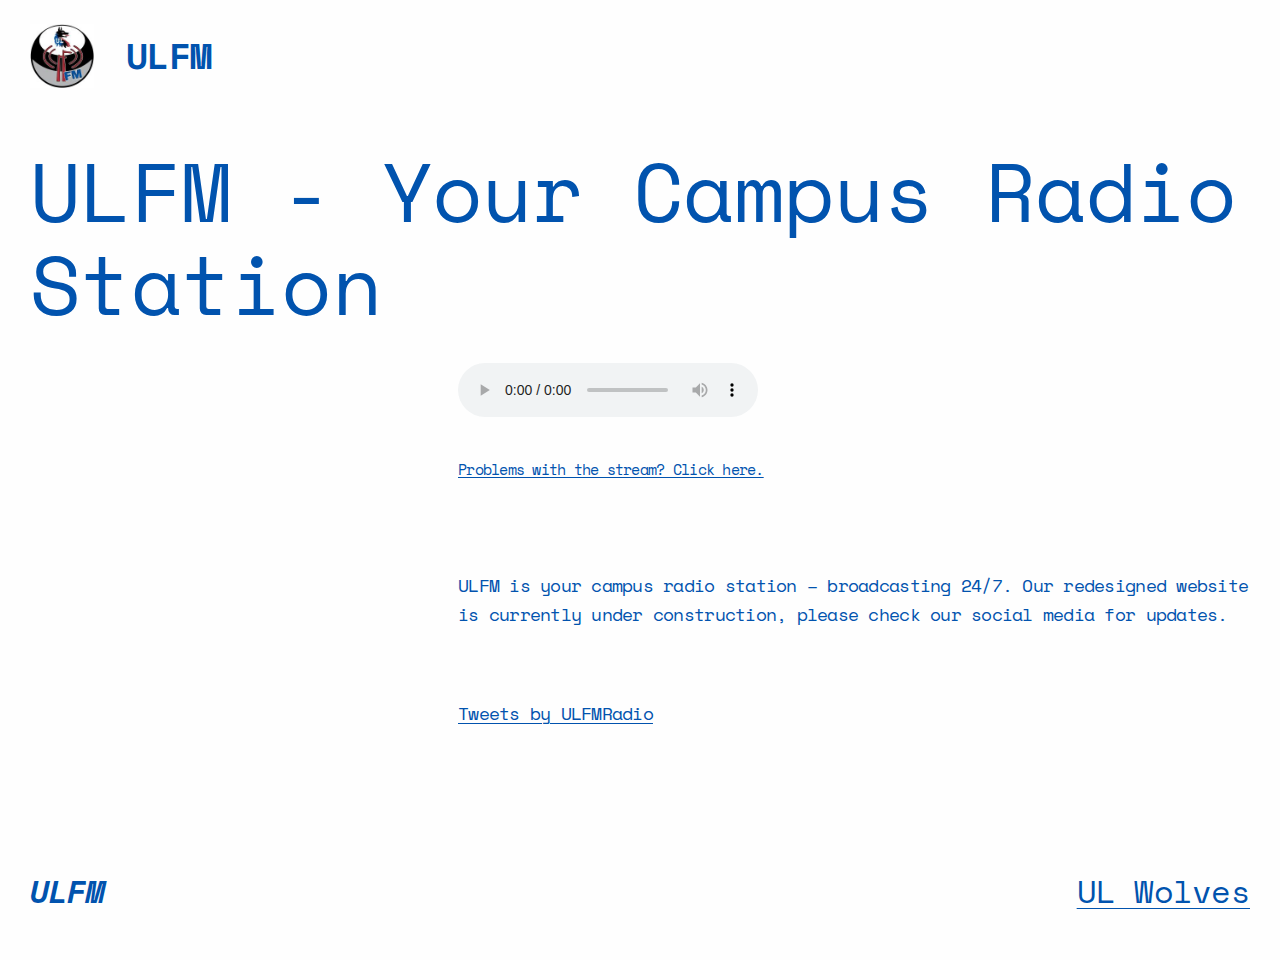
==== commit d921f424: "aaa" ====
--- a/index.html
+++ b/index.html
@@ -94,7 +94,7 @@
 
 
 <center></center>
-<h2 class="wp-block-post-title">Listen now.</h2>
+<h2 class="wp-block-post-title">ULFM - Your Campus Radio Station</h2>
 
 
 <div class="is-layout-flex wp-container-10 wp-block-columns">
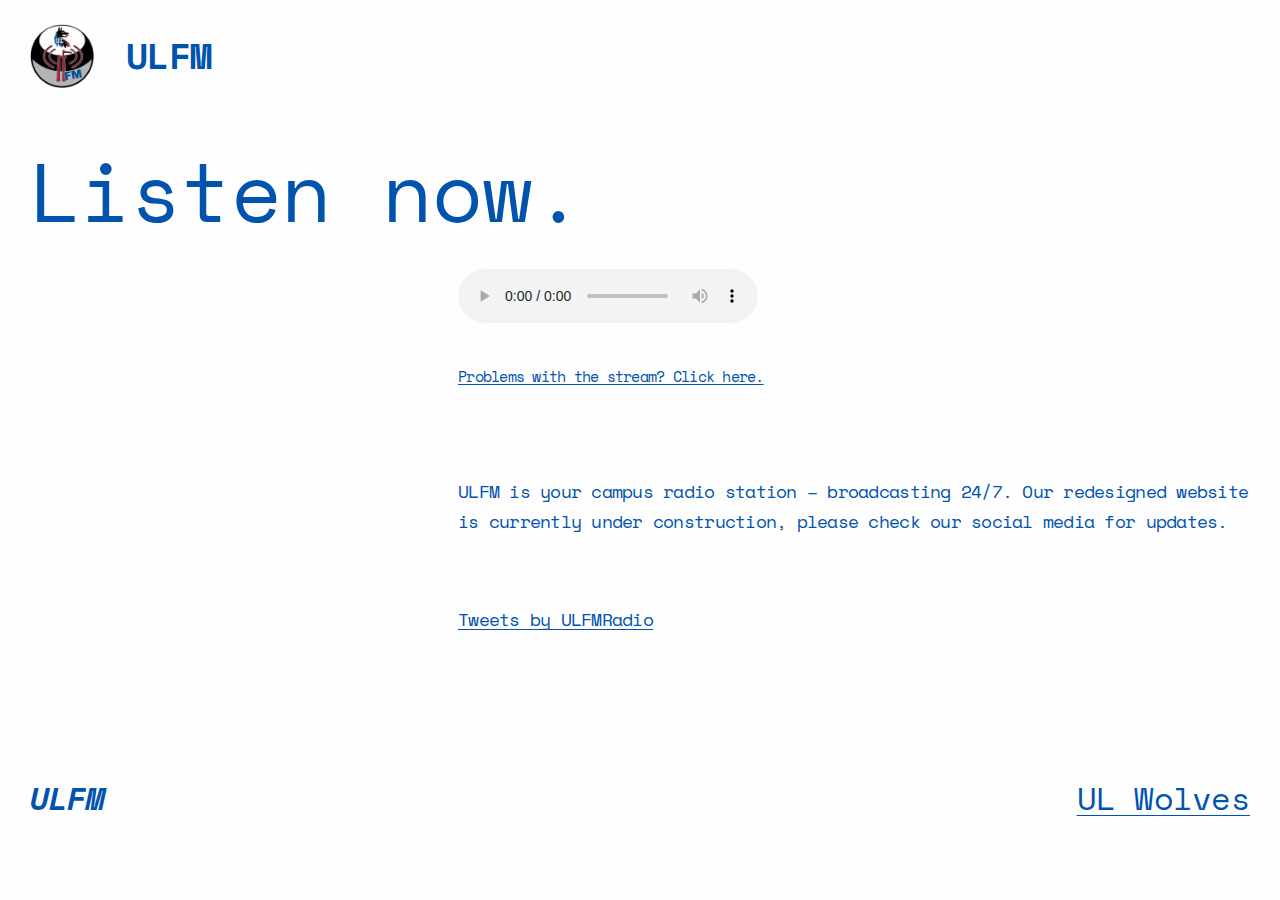
==== commit aba0e0b4: "fix" ====
--- a/index.html
+++ b/index.html
@@ -4,7 +4,7 @@
 	<meta charset="UTF-8">
 	<meta name="viewport" content="width=device-width, initial-scale=1">
 <meta name="robots" content="max-image-preview:large">
-<title>Listen now. &#8211; ULFM</title>
+<title>ULFM &#8211; Your Campus Radio Station.</title>
 <link rel="alternate" type="application/rss+xml" title="ULFM &raquo; Feed" href="/feed/">
 <link rel="alternate" type="application/rss+xml" title="ULFM &raquo; Comments Feed" href="/comments/feed/">
 <script>
@@ -94,7 +94,7 @@
 
 
 <center></center>
-<h2 class="wp-block-post-title">ULFM - Your Campus Radio Station</h2>
+<h2 class="wp-block-post-title">Listen now.</h2>
 
 
 <div class="is-layout-flex wp-container-10 wp-block-columns">
